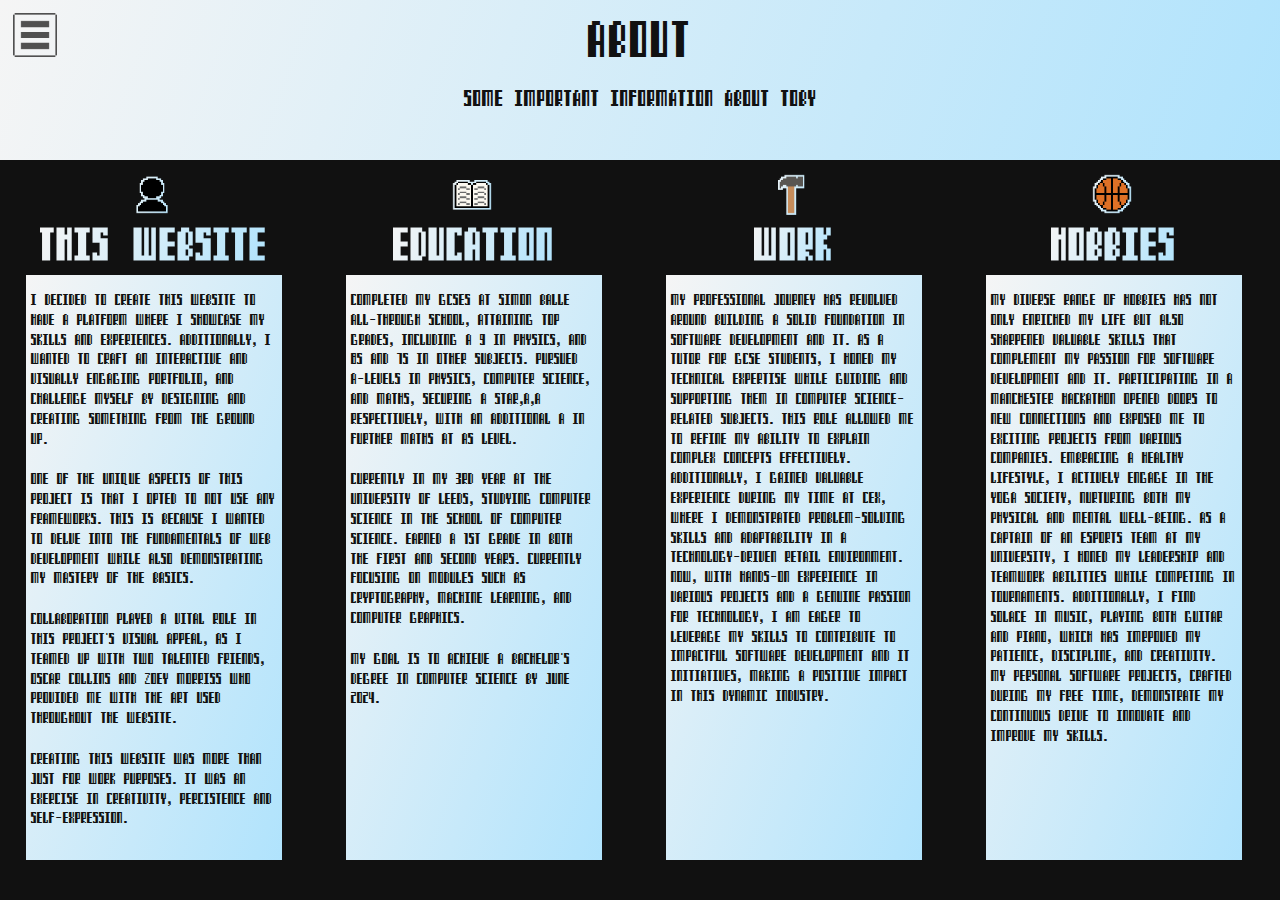
==== about.html @ 4236787c "fix config" ====
<!DOCTYPE html>

<html lang="en">

    <head>

        <title>About Toby</title>
        <meta charset="utf-8">
        <meta name="description" content="About Toby">
        <meta name="author" content="Toby Flanagan">
        <meta name="viewport" content="width=device-width, initial-scale=1, shrink-to-fit=no">

        <link href="./css/about.css" rel="stylesheet">

        <!-- styling for navbar -->
        <link href="./css/navbar.css" rel="stylesheet">    
        <script type="text/javascript" src="./js/navbar.js"></script>

    </head>

    <body>

        <!-- button that reveals navbar -->
        <div class="navbar-button" onclick="toggleNavbar()">
            <img class="navbar-icon" id="navbar-icon" src="./resources/images/menu_button.png" alt="Menu">
        </div>

        <!-- navbar -->
        <div class="navbar">

            <a class="navbar-item" href="index.html">Home</a>
            <a class="navbar-item" href="toby.html">Toby</a>
            <a class="navbar-item" href="about.html">About</a>
            <a class="navbar-item" href="projects.html">Projects</a>
            <a class="navbar-item" href="contact.html">Contact</a>

        </div>

        <!--main title and background image-->
        <div class="banner">
            <div class="banner-content">
                <span>ABOUT</span><br>
                <p class="banner-subtitle">Some important information about toby</p>
            </div>
        </div>

        
        <div class="align-container">

            <div class="main-box">

                <img class="main-image" src="./resources/images/profile.png" alt="profile">
            
                <h1 class="main-header">This Website</h1>

                <p class="main-text">I decided to create this website to have a platform where I showcase my skills and 
                    experiences. Additionally, I wanted to craft an interactive and visually engaging portfolio, and challenge
                    myself by designing and creating something from the ground up.
                </p>
                <p class="main-text">One of the unique aspects of this project is that I opted to not use any frameworks. 
                    This is because I wanted to delve into the fundamentals of web development while also demonstrating my
                    mastery of the basics.
                </p>
                <p class="main-text">Collaboration played a vital role in this project's visual appeal, as I teamed up
                    with two talented friends, Oscar Collins and Zoey Morriss who provided me with the art used throughout 
                    the website.
                </p>
                <p class="main-text">Creating this website was more than just for work purposes. It was an exercise in 
                    creativity, percistence and self-expression.
                </p>
                

            </div>

            <div class="main-box">

                <img class="main-image" src="./resources/images/book.png" alt="book">

                <h1 class="main-header">Education</h1>

                <p class="main-text">Completed my GCSEs at Simon Balle all-through school, attaining top grades,
                    including a 9 in physics, and 8s and 7s in other subjects. Pursued A-levels in physics, computer 
                    science, and maths, securing A star,A,A respectively, with an additional A in further maths at AS level.
                </p>
                <p class="main-text">
                    Currently in my 3rd year at the University of Leeds, studying computer science in the School of
                    Computer Science. Earned a 1st grade in both the first and second years. Currently focusing on 
                    modules such as cryptography, machine learning, and computer graphics.
                </p>
                <p class="main-text">
                    My goal is to achieve a bachelor's degree in computer science by June 2024.
                </p>
                

            </div>

            <div class="main-box">

                <img class="main-image" src="./resources/images/hammer.png" alt="hammer">

                <h1 class="main-header">Work</h1>

                <p class="main-text">My professional journey has revolved around building a solid foundation in software 
                    development and IT. As a tutor for GCSE students, I honed my technical expertise while guiding and 
                    supporting them in computer science-related subjects. This role allowed me to refine my ability to 
                    explain complex concepts effectively. Additionally, I gained valuable experience during my time at CEX, 
                    where I demonstrated problem-solving skills and adaptability in a technology-driven retail environment. 
                    Now, with hands-on experience in various projects and a genuine passion for technology, I am eager to 
                    leverage my skills to contribute to impactful software development and IT initiatives, making a positive
                    impact in this dynamic industry.
                </p>

            </div>

            <div class="main-box">

                <img class="main-image" src="./resources/images/basketball.png" alt="basketball">

                <h1 class="main-header">Hobbies</h1>

                <p class="main-text">My diverse range of hobbies has not only enriched my life but also sharpened valuable skills 
                    that complement my passion for software development and IT. Participating in a Manchester hackathon opened 
                    doors to new connections and exposed me to exciting projects from various companies. Embracing a healthy 
                    lifestyle, I actively engage in the yoga society, nurturing both my physical and mental well-being. As a 
                    captain of an esports team at my university, I honed my leadership and teamwork abilities while competing in 
                    tournaments. Additionally, I find solace in music, playing both guitar and piano, which has imrpoved my 
                    patience, discipline, and creativity. My personal software projects, crafted during my free time, demonstrate my 
                    continuous drive to innovate and improve my skills.
                </p>

            </div>

        </div>
    



        <div class="break-bottom"></div>
    </body>

</html>
---- css/about.css ----
@font-face {
    font-family: 'computer_speak_v0.3regular';
    src: url('computer_speak_v0.3-webfont.woff2') format('woff2'),
         url('computer_speak_v0.3-webfont.woff') format('woff');
    font-weight: normal;
    font-style: normal;

}

body, html{

    overflow-x: hidden;
    overflow-y:auto;
    height: 100vh;
    margin: 0vh;
    max-width: 100vw;
    font: 400 64px/1.8 "computer_speak_v0.3regular";
    font-size: 64px;
    background-color: #111;

}

/* animate the banner */
@keyframes animate-grad{

    0%{
        background-position: 0 50%;
    }
    50%{
        background-position: 100% 50%;
    }
    100%{
        background-position: 0 50%;
    }
}


.banner{

    position: relative;
    top: 0;
    left: 0;
    background:linear-gradient(-70deg, #ffcc99, #ff99ff,#99ddff, whitesmoke );
    background-size: 400% 400%;
    width: 100%;
    height:160px;
    animation: animate-grad 25s ease infinite;

}

.banner-content{

    font-size: 36px;
    margin: 0 auto;
    padding: 10px;
    color: #111;
    text-align:center;

}

.banner-subtitle{

    font-size: 16px;
    margin: 0 auto;
    padding: 10px;
    color: #111;
    text-align:center;


}


/* stuff for main text box */
/* read somewhere to build for mobile first, then add the if case for desktop so that is what i am going to do */

.align-container{

    display: flex;
    flex-direction: column;

}

.main-box{

    position: relative;
    background:linear-gradient(-70deg, #ffcc99, #ff99ff,#99ddff, whitesmoke );
    background-size: 400% 400%;
    width: 90%;
    min-height:150px;
    margin-top:100px;
    animation: animate-grad 25s ease infinite;
    left:5%;


}

.main-header{

    position: absolute;
    left:calc(16px + 32px + 5px);
    font-size: 32px;
    top:-78px;

    /* just for colour formatting */
    background:linear-gradient(-70deg, #ffcc99, #ff99ff,#99ddff, whitesmoke );
    background-size: 400% 400%;
    animation: animate-grad 25s ease infinite;
    background-clip: text;
    -webkit-background-clip: text;
    -webkit-text-fill-color: transparent;
    white-space: nowrap;

}

.main-text{

    color:#111;
    padding:5px 5px 5px 5px;
    font-size:11px;

}

.main-image{

    position: absolute;
    
    background:linear-gradient(-70deg, #ffcc99, #ff99ff,#99ddff, whitesmoke );
    background-size: 400% 400%;
    animation: animate-grad 25s ease infinite;

    height:48px;
    width:48px;
    top:-56px;

}

.break-bottom{

    margin-top:5vw;

}

/* want window to change layout to this once it has grown to desktop size*/
@media screen and (min-width: 950px){

    .align-container{

        flex-direction: row;

    }

    .main-box{

        position: relative;
        background:linear-gradient(-70deg, #ffcc99, #ff99ff,#99ddff, whitesmoke );
        background-size: 400% 400%;
        width: 20vw;
        min-height:65vh;
        margin-top:115px;
        margin-left: 2.5vw;
        margin-right: 2.5vw;
        left:-0.5vw;
        animation: animate-grad 25s ease infinite;
    
    
    }
    
    .main-header{
    
        position: absolute;
        left:calc(16px + 32px + 5px);
        font-size: 32px;
        top:-78px;
        text-align: center;
        left: 50%;
        transform: translateX(-50%);
    
        /* just for colour formatting */
        background:linear-gradient(-70deg, #ffcc99, #ff99ff,#99ddff, whitesmoke );
        background-size: 400% 400%;
        animation: animate-grad 25s ease infinite;
        background-clip: text;
        -webkit-background-clip: text;
        -webkit-text-fill-color: transparent;
        white-space: nowrap;
    
    }
    
    .main-text{
    
        color:#111;
        padding:5px 5px 5px 5px;
        font-size:max(11px, 0.8vw);
    
    }
    
    .main-image{
    
        position: absolute;

        background:linear-gradient(-70deg, #ffcc99, #ff99ff,#99ddff, whitesmoke );
        background-size: 400% 400%;
        animation: animate-grad 25s ease infinite;

        height:48px;
        width:48px;
        top:-105px;
        left: calc(50% - 2px);
        transform: translateX(-50%);
    
    }

    .break-bottom{

        margin-top:0vw;
    
    }

}
---- css/navbar.css ----
.navbar-button{

    position: fixed;
    top:10px;
    left:10px;
    z-index: 999;
    background-color: transparent;
    cursor: pointer;
    width: 50px;

}

.navbar-icon{

    position: fixed;
    z-index: 99;
    width: 50px;

}

.navbar{

    position: fixed;
    top:10px;
    left:10px;
    width:200px;
    background-color: rgba(0, 0, 0, 0.99);
    padding:10px;
    display:none;
    z-index: 99;

}

.show{

    display: block;

}

.navbar-button.active #navbar-icon{

    content: url(../resources/images/menu_button_pressed.png);

}

.navbar-item{

    display: block;
    margin-left:50px;
    color: #4f4f4f;
    text-decoration: none;
    padding:4px;
    font-size:24px;
    
}

.navbar-item:hover{

    color: #808080;

}
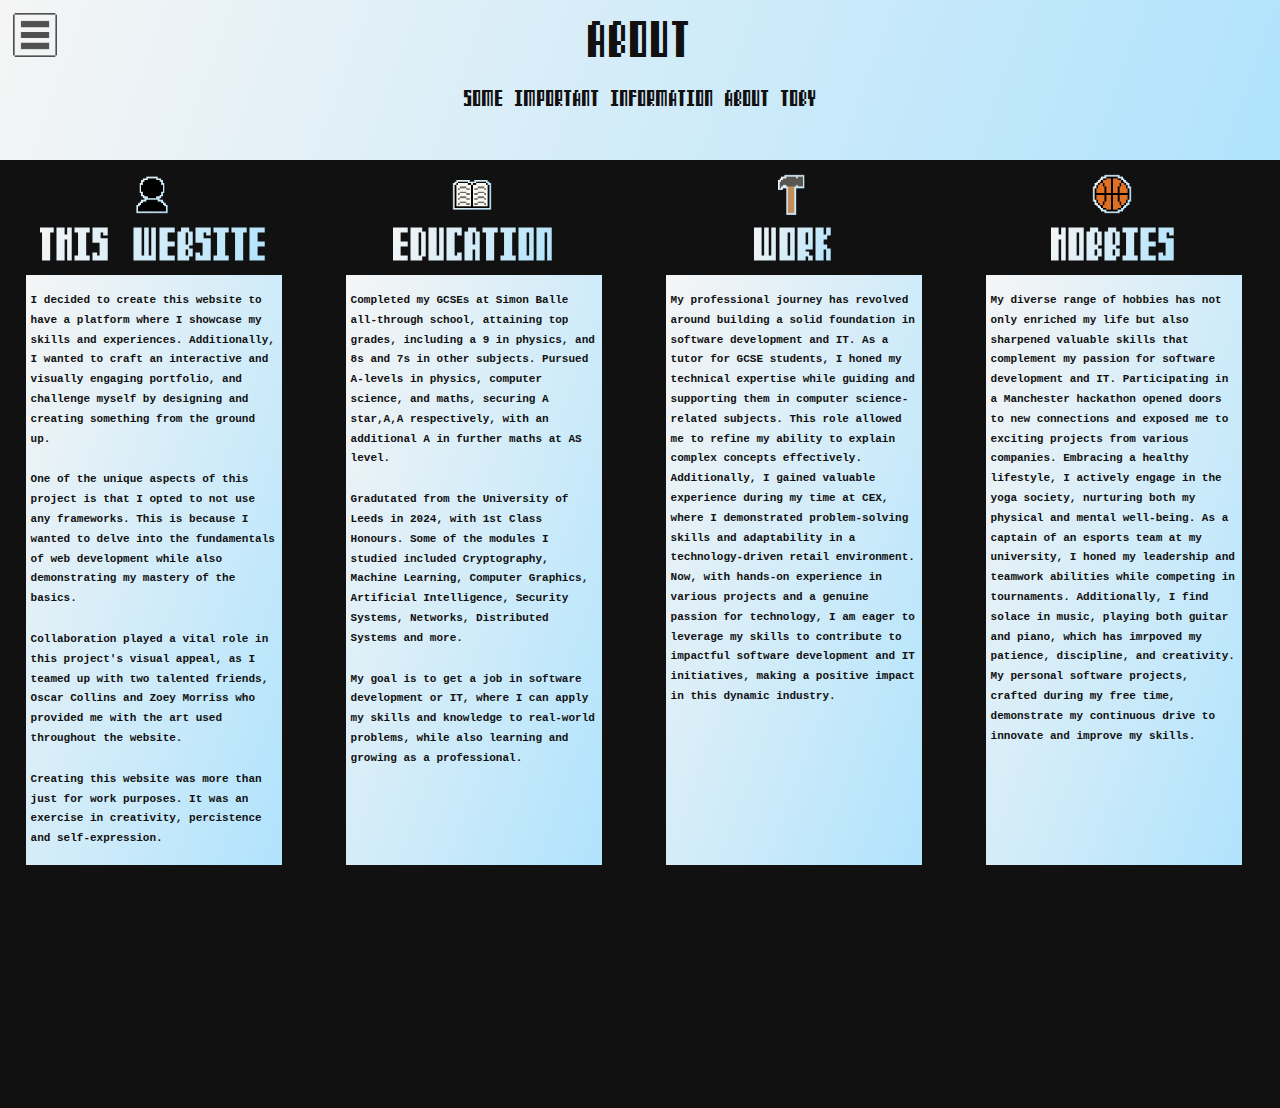
==== commit 104968dc: "update graduation and add 2 additional projects" ====
--- a/about.html
+++ b/about.html
@@ -83,12 +83,13 @@
                     science, and maths, securing A star,A,A respectively, with an additional A in further maths at AS level.
                 </p>
                 <p class="main-text">
-                    Currently in my 3rd year at the University of Leeds, studying computer science in the School of
-                    Computer Science. Earned a 1st grade in both the first and second years. Currently focusing on 
-                    modules such as cryptography, machine learning, and computer graphics.
+                    Gradutated from the University of Leeds in 2024, with 1st Class Honours. Some of the modules I studied 
+                    included Cryptography, Machine Learning, Computer Graphics, Artificial Intelligence, Security Systems,
+                    Networks, Distributed Systems and more.
                 </p>
                 <p class="main-text">
-                    My goal is to achieve a bachelor's degree in computer science by June 2024.
+                    My goal is to get a job in software development or IT, where I can apply my skills and knowledge to
+                    real-world problems, while also learning and growing as a professional.
                 </p>
                 
 
@@ -136,6 +137,9 @@
 
 
         <div class="break-bottom"></div>
+
+        <div class="footer">
+            <p>© 2024 Tobias Flanagan</p>
     </body>
 
 </html>--- a/css/about.css
+++ b/css/about.css
@@ -117,6 +117,8 @@
     color:#111;
     padding:5px 5px 5px 5px;
     font-size:11px;
+    font-family: 'Courier New', monospace;
+    font-weight:bold;
 
 }
 
@@ -191,6 +193,8 @@
         color:#111;
         padding:5px 5px 5px 5px;
         font-size:max(11px, 0.8vw);
+        font-family: 'Courier New', monospace;
+        font-weight:bold;
     
     }
     
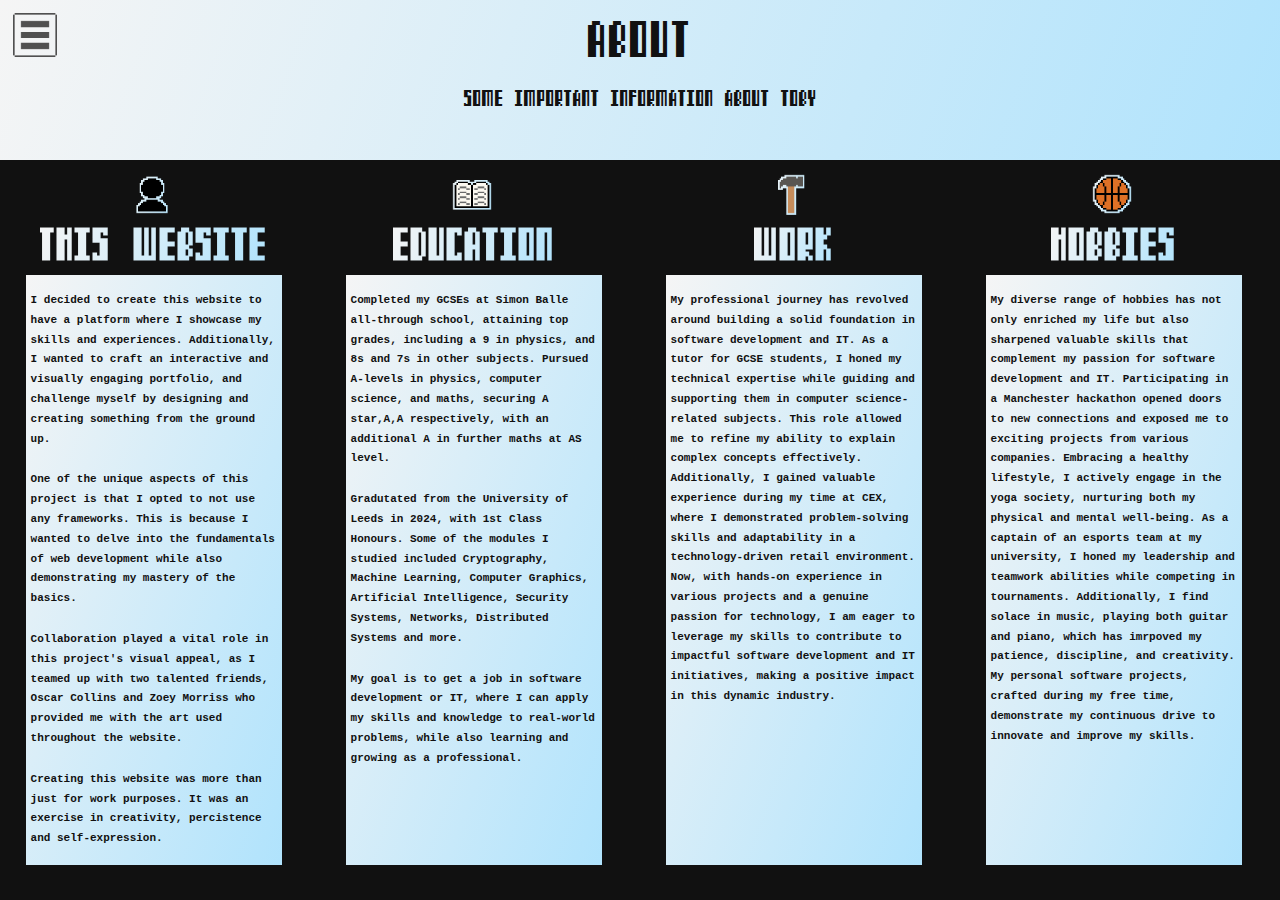
==== commit da813922: "removed awkward footers" ====
--- a/about.html
+++ b/about.html
@@ -138,8 +138,6 @@
 
         <div class="break-bottom"></div>
 
-        <div class="footer">
-            <p>© 2024 Tobias Flanagan</p>
     </body>
 
 </html>